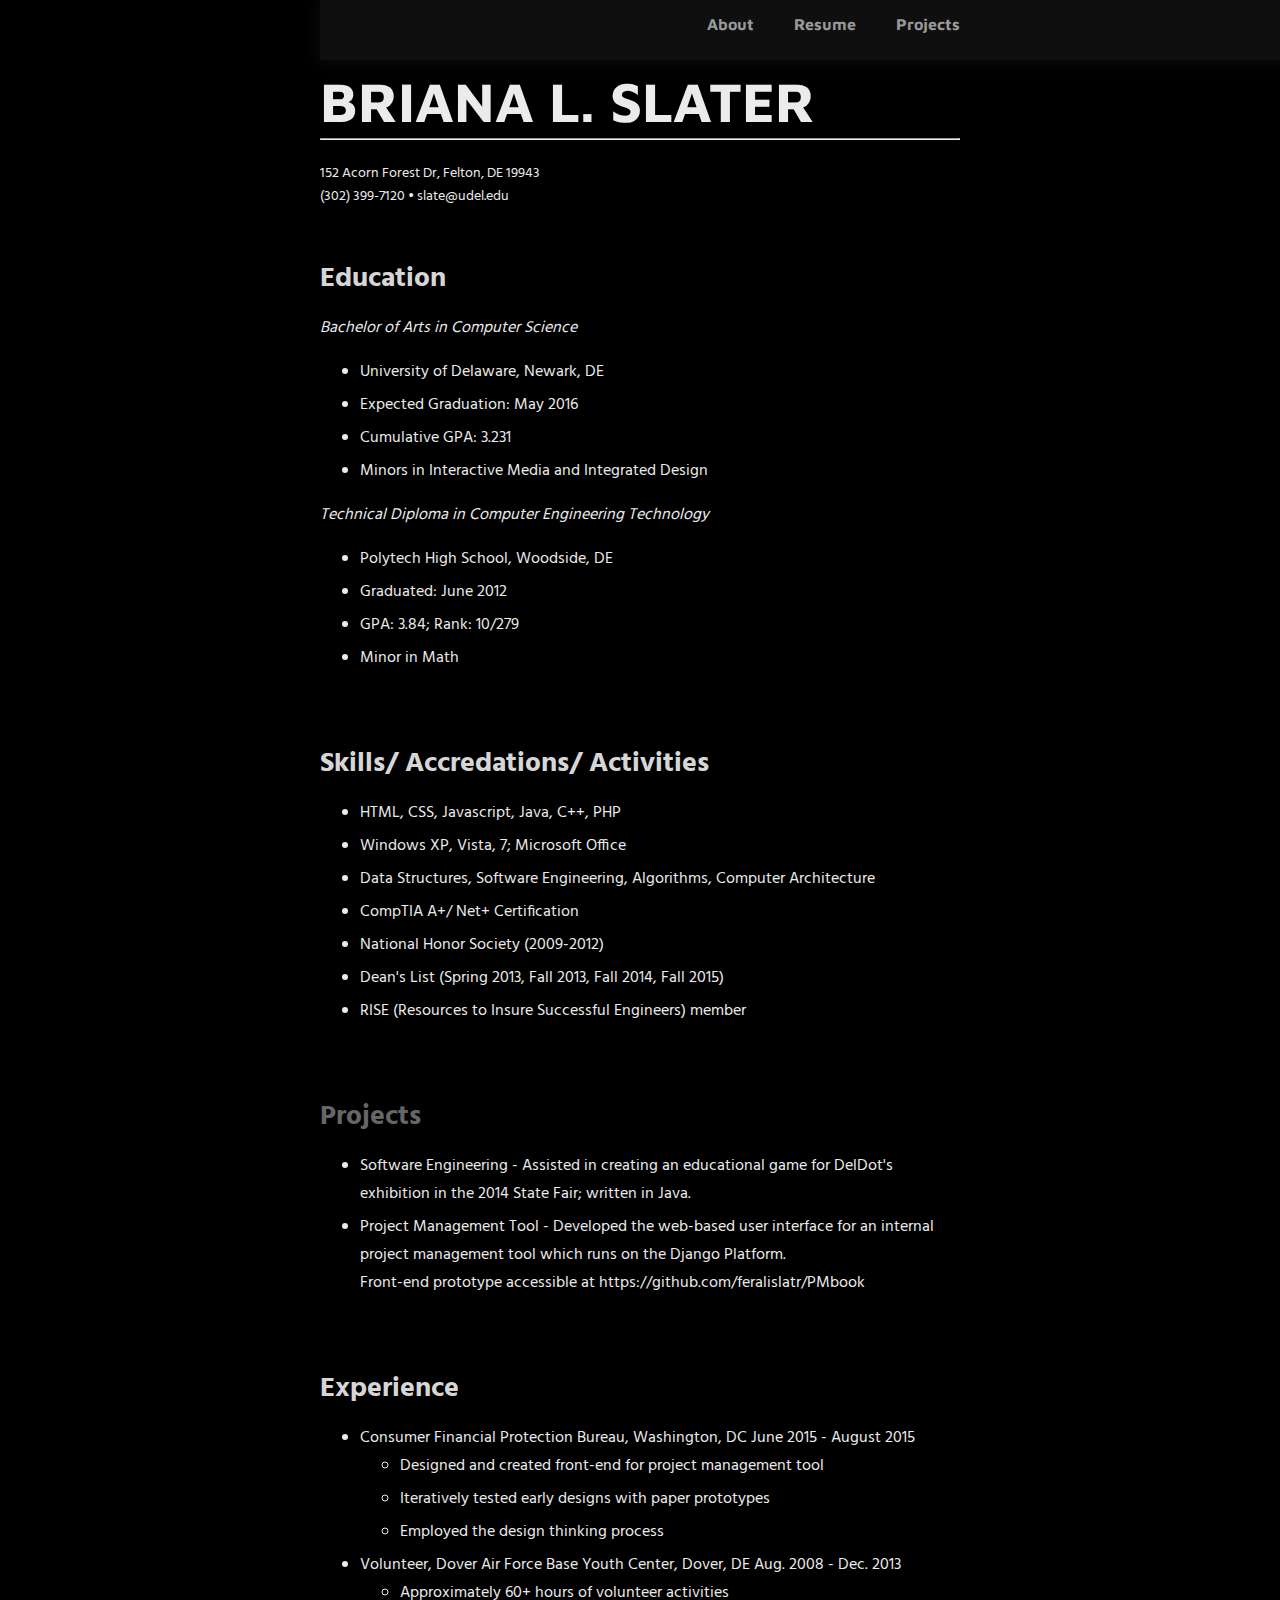
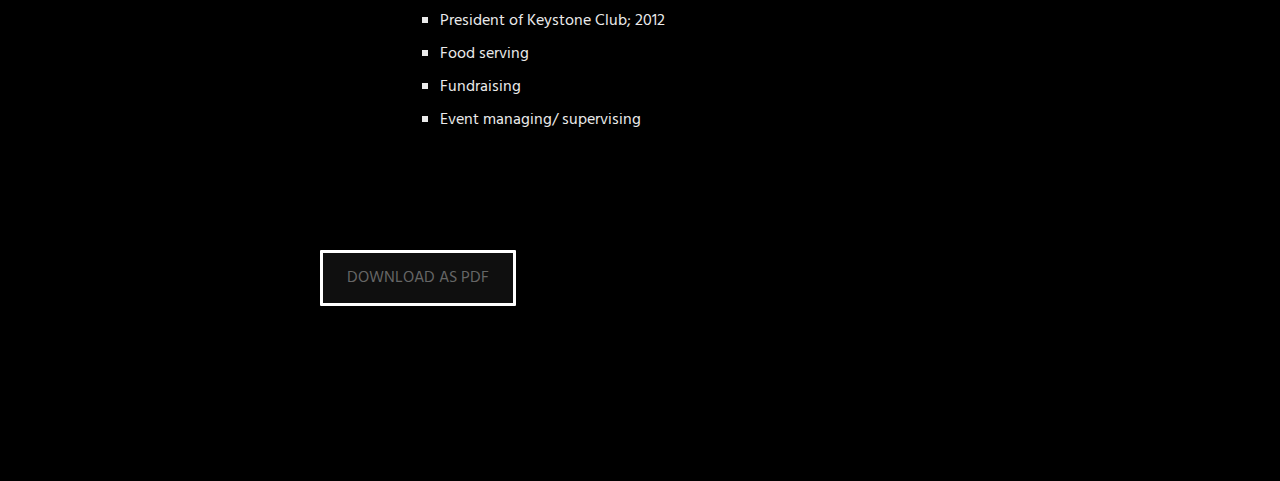
==== example/resume/index.html @ c4af51f9 "resume stuff" ====
<!DOCTYPE html>

<html lang="eng">
<meta name="description" content="Resume and online portfolio of Briana Slater of University of Delaware"/>
<head>
<title>Resume</title>

<link rel="stylesheet" type="text/css" href="../css/black.css" />
<link rel="stylesheet" type="text/css" href="../css/style.css" />
<link rel="icon" href="favicon.ico" type="image/x-icon">

</head>


<body id="resume">
	<div id="container">

		<div id="navwrap">
			<nav>
				<ul>
					<li><a href="../about/index.html">About</a></li>
					<li><a href="#">Resume</a></li>
					<li><a href="../projects/index.html">Projects</a></li>
				</ul>
			</nav>
		</div>

		<header class="clearfix">
			<h1 style="text-transform: uppercase;">Briana L. Slater</h1>
		</header>

		<hr>


			<div id="contact" class="sectwrap clearfix">
				<p>152 Acorn Forest Dr, Felton, DE 19943                                                                                                      
				<br>(302) 399-7120 &bull; slate@udel.edu
				</p>
			</div>



		<section>

			<div class="sectwrap clearfix">

				<div class="secthead">
					<h3>Education</h3>
				</div>

				<div id="edu" class="sectbox">
					<p>
						<i>Bachelor of Arts in Computer Science</i>
						<ul>
							<li>University of Delaware, Newark, DE</li>
							<li>Expected Graduation: May 2016</li>
							<li>Cumulative GPA: 3.231</li>
							<li>Minors in Interactive Media and Integrated Design</li>
						</ul>
					 
						<i>Technical Diploma in Computer Engineering Technology</i>
						<ul>
							<li>Polytech High School, Woodside, DE</li>
							<li>Graduated: June 2012</li>
							<li>GPA: 3.84; Rank: 10/279</li>
							<li>Minor in Math</li>
						</ul>
					</p>

		
				</div>

			</div>

		</section>


		<section>

			<div class="sectwrap clearfix">

				<div class="secthead">
					<h3>Skills/ Accredations/ Activities</h3>
				</div>

				<div id="skill" class="sectbox">
					<p>
						<ul>
							<li>HTML, CSS, Javascript, Java, C++, PHP</li>
							<li>Windows XP, Vista, 7; Microsoft Office</li>
							<li>Data Structures, Software Engineering, Algorithms, Computer Architecture</li>
							<li>CompTIA A+/ Net+ Certification</li>
							<li>National Honor Society (2009-2012)</li>
							<li>Dean's List (Spring 2013, Fall 2013, Fall 2014, Fall 2015)</li>
							<li>RISE (Resources to Insure Successful Engineers) member</li>
						</ul>
					</p>

		
				</div>

			</div>

		</section>

		<section>

			<div class="sectwrap clearfix">

				<div class="secthead">
					<h3><a href="../projects/index.html">Projects</a></h3>
				</div>

				<div id="proj" class="sectbox">
					<p>
						<ul>
							<li>Software Engineering - Assisted in creating an educational game for DelDot's exhibition in the 2014 State Fair; written in Java.
							
							<li>Project Management Tool - Developed the web-based user interface for an internal project management tool which runs on the Django Platform. <br>Front-end prototype accessible at https://github.com/feralislatr/PMbook</li>



						</ul>
					</p>

		
				</div>

			</div>

		</section>

		<section>

			<div class="sectwrap clearfix">

				<div class="secthead">
					<h3>Experience</h3>
				</div>

				<div id="exp" class="sectbox">
					<p>
						<ul>
							<li>
								Consumer Financial Protection Bureau, Washington, DC June 2015 - August 2015
							<ul>
								<li>Designed and created front-end for project management tool
								</li>
								<li>Iteratively tested early designs with paper prototypes
								</li>
								<li>Employed the design thinking process
								</li>
							</li>
						</ul>

							<li>
								Volunteer, Dover Air Force Base Youth Center, Dover, DE Aug. 2008 - Dec. 2013
								<ul>
									<li>
										Approximately 60+ hours of volunteer activities
										<ul>
											<li>President of Keystone Club; 2012</li>
											<li>Food serving</li>
											<li>Fundraising</li>
											<li>Event managing/ supervising</li>
										</ul>
									</li>
								</ul>
							</li>

						</ul>
					</p>

		
				</div>

			</div>

		</section>
	
	<a href="Resume_2016.pdf" class="button">
		Download as PDF
	</a>


	</div> <!-- container -->

	<script>//make column full height of page
	$(document).ready(function(){
		$("#container").height( $("html").height() );

	});
	</script>


</body>


</html>
---- example/css/black.css ----
@import url(https://fonts.googleapis.com/css?family=Hind|Maven+Pro:400,700|Quicksand:300|Righteous|Comfortaa|Yellowtail|Parisienne);

/**
*{border:dashed 1px #666;
}
**/


body{
	margin: 0;
	padding: 0;
	background-color: #0f0f0f; 
	vertical-align: middle;
}

#container{
	margin: 0 auto;
	width: 50%;
	z-index: -3;
}


h1{
	font-size: 350%;
	font-family: 'Maven Pro', sans-serif;
	color: #ebebeb;
	text-align: left;
}

h3{
	font-family: 'Hind', sans-serif;
 	font-size: 175%;
 	color: #d6d6d6;
 
}

 p{
 	font-family: 'Hind', sans-serif;
 	font-size: 100%;
 	color: #ebebeb;


 }

 a:link,
 a:visited{
	color:#666;
	text-decoration: none;

 }

 a:hover{
 	color:#999;
 }

 img{
 	width: 350px;
 }

 header{
 		width: 100%;
 		display: inline-block;
 		position: relative;
 		top:30px;
 		height: 130px;
 		z-index: -2;

 }

 hr{
 	position: relative;
 }

 nav a:link,
 nav a:visited{
	color:#999;
	text-decoration: none;

 }

 nav a:visited{
 	color:#6e6e6e;
 }

 nav a:hover,
 nav a:active{
 	color:#fff;
 }

#navwrap{
	width: 100%;
	height:60px;
	position: fixed;
	background-color: #0f0f0f;
	box-shadow: 0px 2px 20px 0px #0f0f0f;
	z-index: 10;
} 

nav{
	font-family: 'Maven Pro', sans-serif;
	font-weight: 700;
	position: fixed;
	display: inline-block;
	right: 25%;
	background-color: #0f0f0f;
	opacity: 1.00;
	whitespace: nowrap;
	overflow: hidden;


}

nav ul,
nav li{
	margin: 0;
	padding: 0;
	white-space: nowrap;
	overflow: hidden;

}

nav ul{
	list-style: none;
	width: 100%;
}

nav li{
	float: left;
	position:relative;
	width: auto;
	margin: auto;
	display: inline-block;
	padding: 15px;
	padding-right: 0;
	padding-left: 40px;
	text-align: right;

}


nav li:hover{
	margin-top: -2px;    
  transition: margin-top 5s;
  -moz-transition: margin-top 5s; /* Firefox 4 */
  -webkit-transition: margin-top 5s; /* Safari and Chrome */
  -o-transition: margin-top 5s; /* Opera */
}



.projbox{
	position: relative;
	margin-top:50px;
	margin-bottom: 80px;
 	max-width: 80%;

}


/****************** Resume ***********************
================================================ **/

#resume body{
	color: #666;
	height: 100%;
}

.clearfix:before,
.clearfix:after {
    content: "";
    display: table;
} 
.clearfix:after {
    clear: both;
}

#contact{
	text-align: left;
	font-size: 90%;
}

.sectwrap{
	position: relative;
	margin-bottom: 5px;

}

.secthead{
	float: left;
	display:block;
	width:100%;
	height: 50px;
	margin-bottom: 20px;
	white-space: nowrap;


}

.secthead h3{

}

.sectbox{
	color: #ebebeb;
	border-radius: 2px;
	float: left;
	height: 100%;
	display: block;
	margin-bottom: 20px;
	font-family: 'Hind', sans-serif;
	line-height: 175%;

}

.sectbox ul li{
	margin-bottom: 5px;
}

#edu{
	
}

#exp{

}

.button {
    display: inline-block;
    text-align: center;
    vertical-align: middle;
    padding: 12px 24px;
    border: 3px solid #ffffff;
    border-radius: 1px;
    background: #0f0f0f;
    font-family: 'Hind', sans-serif;
 	font-size: 100%;
 	color: #ebebeb;
 	text-transform: uppercase;
 	margin-top: 75px;
 	margin-bottom: 175px;
 }





/****************** Index ***********************
================================================ **/

.home nav{
	position: absolute;
	diplay: block;
	padding-right: 5px;
	border-right: solid 1px #666;
	
}


.home nav li,
.home nav ul{

	float: none;
	text-align: right;
	display: block;

}

.home nav li:hover{
	margin-top: 0px;  
}

#homewrap{
	position: absolute;
	top:50%;
	right: 80%;

}

#title {
	font-size: 130%;
	font-family: 'Parisienne', cursive;
	color: #999;
}

#name{
	font-size: 400%;
	font-family: 'Quicksand', sans-serif;
	font-weight: 300;
	text-transform: uppercase;
	white-space: nowrap;
	color: #fff;
}

#jumbotron{
	position: absolute;
	left: 10%;
	padding-left: 10px;
	min-width: 500px;
}


/****************** About ***********************
================================================ **/

#about img{
	height: 350px;
	border-radius: 5px;
}

p #blurb{
	float: right;
	width:1000px;
}


/****************** Responsive ***********************
================================================ **/

@media screen and (max-width: 768px) {
	#container{
		width: 95%;
	}
}
---- example/css/style.css ----
@import url(https://fonts.googleapis.com/css?family=Hind|Maven+Pro:400,700|Quicksand:300|Righteous|Comfortaa|Yellowtail|Parisienne|Lato:400,300);

/**
*{border:dashed 1px #666;
}
**/

body,html{
	margin:0;
	padding:0;
}

body{
    background-color: black;
}
	
/* Index 
=====================================*/
#home{
	width:100%;
    top:0;
    position: absolute;
}

#fakehome{
	width:99%;
	height:100vh;
    margin: 8px;
	background: black;
	background: url(../img/skulls1.jpg);
	background-repeat: repeat-x;
	background-position: 50% 10%;
	color: white;
}

#fakehome h2 {
	color: #cc6695;
	text-align: center;
	background-color: #222222;
	padding-top: 20px;
	padding-bottom: 5px;
	margin:0;
	border-color: cyan;
	border-bottom-color:pink;
	border-width: 3px;
	border-style: inset;
	
}

	
#fakehome span {
	font-weight: bold;
	color: pink;
}

#button{
	position:relative;
	left:50%;
    top:15%;
	height:50px;
	width: 100px;
	text-align: center;
    background-color: black;
    width: 350px;

    border: pink 3px solid;
    animation: glow 1s infinite alternate;

}

@keyframes glow {
    to {
        box-shadow: 0 0 25px pink;

	}
}


#fakehome a{
	color: pink;
	text-decoration: none;
	font-size: 200%;
}

#fakehome a:hover{
	color: white;
	text-decoration: none;
	font-weight: bold;
}
#fakehome a:active{
	color: pink;
	text-decoration: none;
	font-weight: bold;
}
	

#year{
    position:relative;
    top:50px;
    width:500px;

}
	
#fakehome p{
    color: white;
    background-color: magenta;
    
}

#fakehome p:first-letter {
    font-size: 25px;
    color:lightblue;
}

						
/*real home
=============================================*/
#hero{
    position:absolute;
	left:0;
	right:0;
	top:100%;
	bottom:0;
	background:url(../img/hills.jpg) no-repeat top center fixed;
	background-size:cover;
	z-index:-1;
	filter: brightness(60%);
    -webkit-filter: brightness(60%);
    height: 100%;
    width: 100%;
}

#realhome{
	width:100%;
	height:100%;
    font-family: 'Lato', sans-serif;
    color:white;
}
.container{
    width:45%;
    margin:0 auto;
}
#realhome h1{
    font-family: 'Lato', sans-serif;
    color:white;
    margin-top:15%;
    font-size:500%;  
}

h6{
    font-size:100%;
    font-weight:300;
    
}

a{
    
}

.btn{
    color:white;
    text-decoration: none;
    text-transform: uppercase;
    padding:20px;
    margin-right: 8%;
    border:solid 1px white;
    border-radius: 5px;
    transition: .5s ease;
}

.btn:hover{
    color:#00e6e6;
    border-color:#00e6e6;
}

.btn a:visited{
    color:white;
}
/*************Responsive*************
=====================================*/

@media screen and (max-width: 600px) {
    
    /**fakehome***/
    
    #fakehome h2{
        font-size:100%;
        padding:5px;
        max-width:280px;
    }
    
    #button{
        left:35%;
        top:30%;
        font-size: 150%;
        max-width:150px;
        max-height:50px;
        
    }
    
    
    /***realhome***/
    
	.container{
		width: 95%;
	}
    
    #realhome h1{
        font-size:300%;
    }
    
    h6{
        font-size: 90%;
    }
    
    .btn{
        padding:5px;
        font-size:80%;
        max-width:50px;  
        border-radius: 2px;
    }
    
}
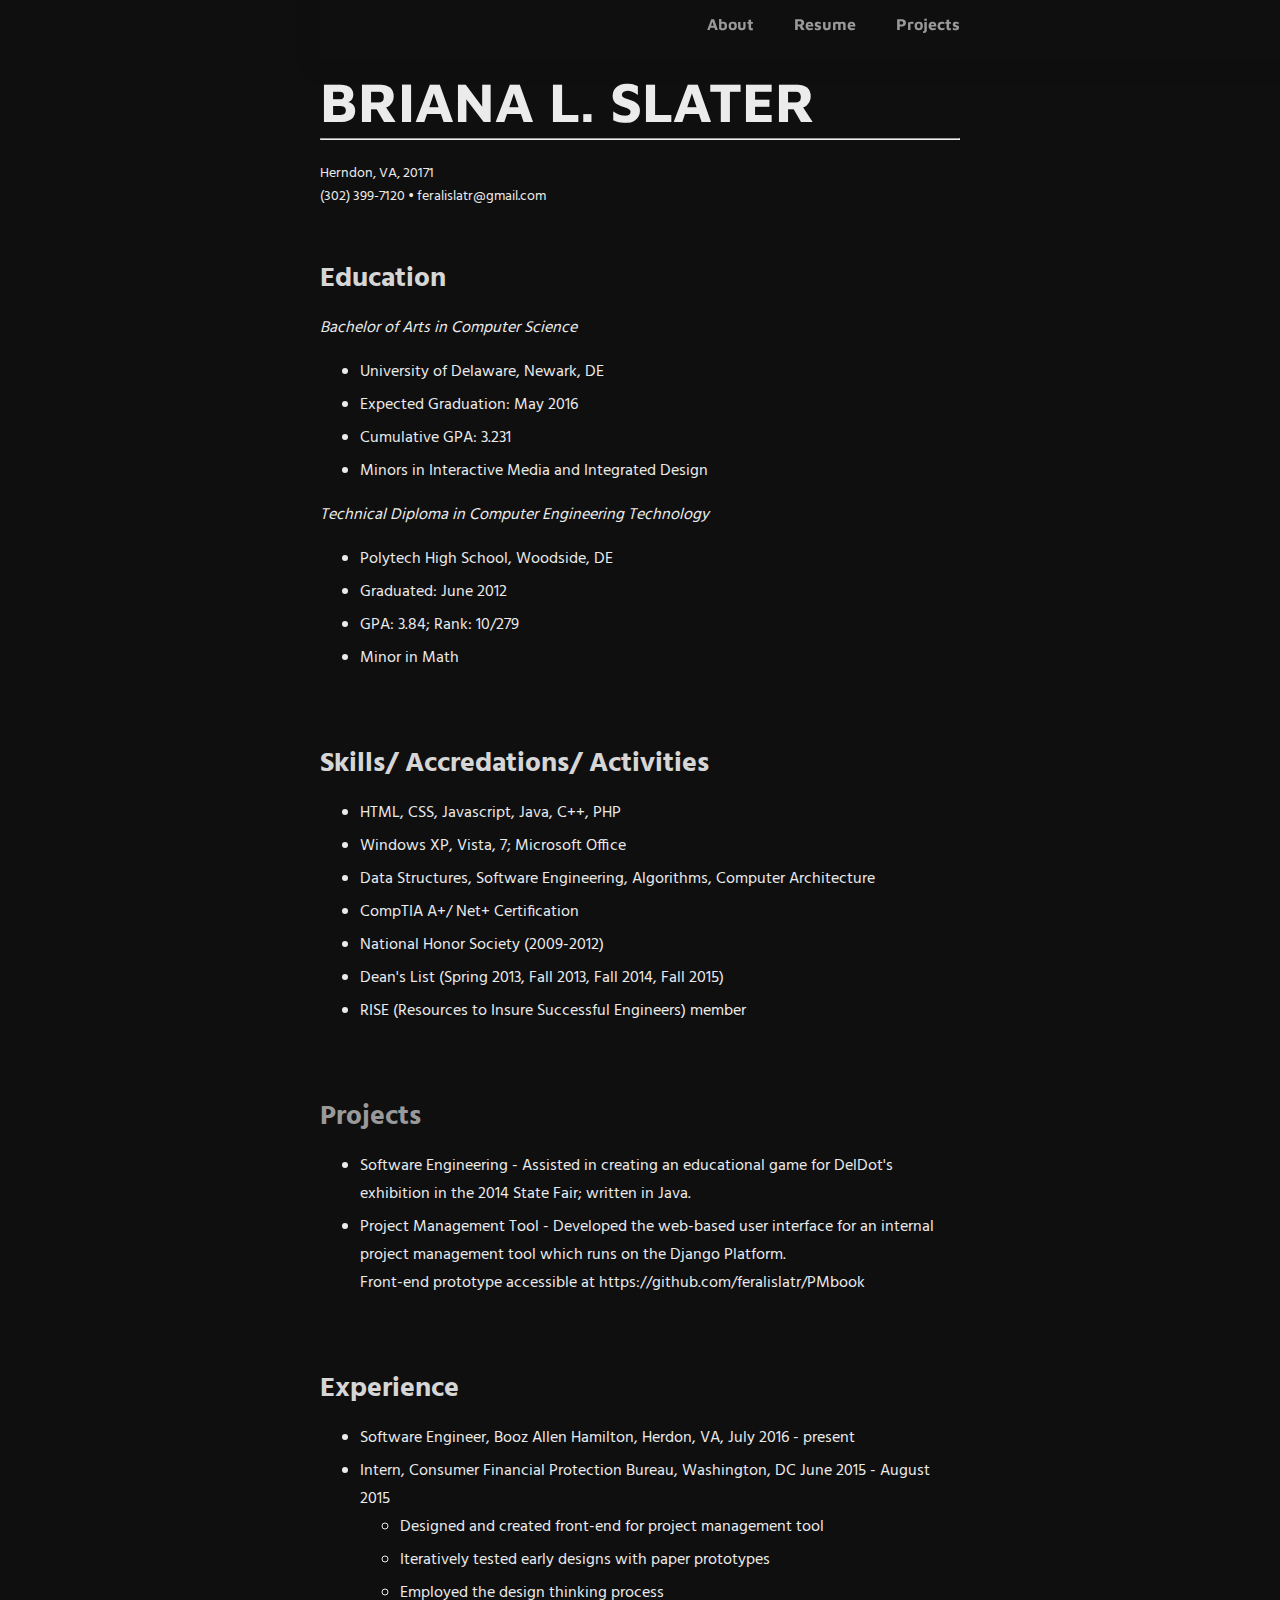
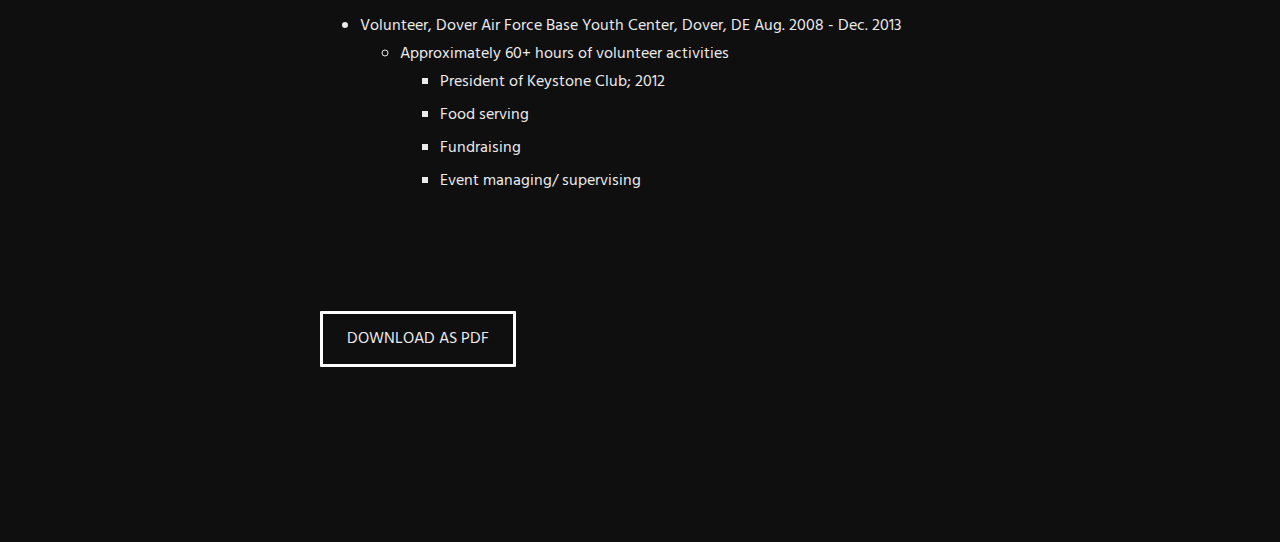
==== commit e0bcdff5: "updated resume" ====
--- a/example/resume/index.html
+++ b/example/resume/index.html
@@ -33,8 +33,8 @@
 
 
 			<div id="contact" class="sectwrap clearfix">
-				<p>152 Acorn Forest Dr, Felton, DE 19943                                                                                                      
-				<br>(302) 399-7120 &bull; slate@udel.edu
+				<p>Herndon, VA, 20171                                                                                                      
+				<br>(302) 399-7120 &bull; feralislatr@gmail.com
 				</p>
 			</div>
 
@@ -137,12 +137,17 @@
 				<div class="secthead">
 					<h3>Experience</h3>
 				</div>
+				
 
 				<div id="exp" class="sectbox">
 					<p>
 						<ul>
+							<li>Software Engineer, Booz Allen Hamilton, Herdon, VA, July 2016 - present
+							</li>
+
+
 							<li>
-								Consumer Financial Protection Bureau, Washington, DC June 2015 - August 2015
+								Intern, Consumer Financial Protection Bureau, Washington, DC June 2015 - August 2015
 							<ul>
 								<li>Designed and created front-end for project management tool
 								</li>
@@ -151,7 +156,7 @@
 								<li>Employed the design thinking process
 								</li>
 							</li>
-						</ul>
+					</ul>
 
 							<li>
 								Volunteer, Dover Air Force Base Youth Center, Dover, DE Aug. 2008 - Dec. 2013
--- a/example/css/black.css
+++ b/example/css/black.css
@@ -9,7 +9,7 @@
 body{
 	margin: 0;
 	padding: 0;
-	background-color: #0f0f0f; 
+	background-color: #0f0f0f !important; 
 	vertical-align: middle;
 }
 
@@ -39,8 +39,9 @@
  	font-size: 100%;
  	color: #ebebeb;
 
-
- }
+ }
+
+/*
 
  a:link,
  a:visited{
@@ -52,6 +53,7 @@
  a:hover{
  	color:#999;
  }
+*/
 
  img{
  	width: 350px;
@@ -70,7 +72,7 @@
  hr{
  	position: relative;
  }
-
+/*
  nav a:link,
  nav a:visited{
 	color:#999;
@@ -86,6 +88,7 @@
  nav a:active{
  	color:#fff;
  }
+*/
 
 #navwrap{
 	width: 100%;
@@ -102,7 +105,6 @@
 	position: fixed;
 	display: inline-block;
 	right: 25%;
-	background-color: #0f0f0f;
 	opacity: 1.00;
 	whitespace: nowrap;
 	overflow: hidden;
@@ -135,15 +137,6 @@
 	padding-left: 40px;
 	text-align: right;
 
-}
-
-
-nav li:hover{
-	margin-top: -2px;    
-  transition: margin-top 5s;
-  -moz-transition: margin-top 5s; /* Firefox 4 */
-  -webkit-transition: margin-top 5s; /* Safari and Chrome */
-  -o-transition: margin-top 5s; /* Opera */
 }
 
 
--- a/example/css/style.css
+++ b/example/css/style.css
@@ -16,11 +16,6 @@
 	
 /* Index 
 =====================================*/
-#home{
-	width:100%;
-    top:0;
-    position: absolute;
-}
 
 #fakehome{
 	width:99%;
@@ -154,8 +149,21 @@
 }
 
 a{
-    
-}
+    color:#999;
+    text-decoration: none;
+    transition: .5s ease;
+}
+
+a:hover{
+    color:white;
+}
+
+a:visited{
+    color:#999;
+}  
+    
+    
+
 
 .btn{
     color:white;
@@ -169,8 +177,8 @@
 }
 
 .btn:hover{
-    color:#00e6e6;
-    border-color:#00e6e6;
+    color:#9bfde1;
+    border-color:#9bfde1; /*spindrift*/
 }
 
 .btn a:visited{
